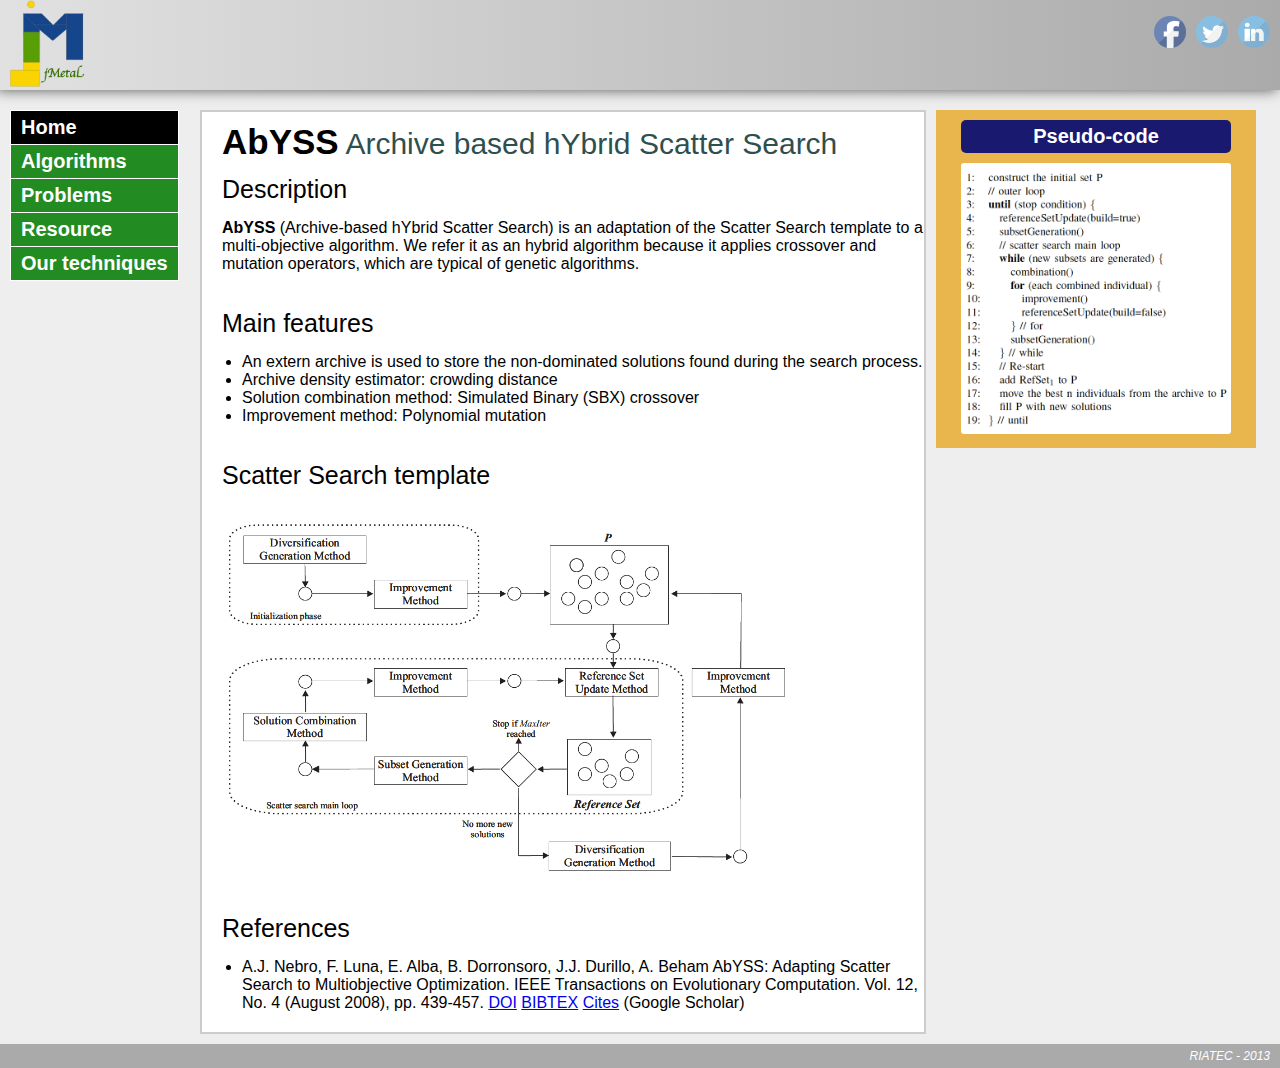
==== abyss.html @ fe82a610 "Rename files for abyss page" ====
<!DOCTYPE html>
<html lang="en">
	<head>
		<meta charset="utf-8">

		<!-- Always force latest IE rendering engine (even in intranet) & Chrome Frame
		Remove this if you use the .htaccess -->
		<meta http-equiv="X-UA-Compatible" content="IE=edge,chrome=1">

		<title>nav</title>
		<meta name="description" content="">
		<meta name="author" content="Ruben Carreño Villalba">

		<link rel="stylesheet" type="text/css" href="css/nav.css" />
		
	</head>

	<body>
		<header id="main-header">
			<img src="img/jMetalLogo_trans.png" alt="jMetal" class="logo">
			<ul>
				<li><a><img src="img/fb.png" alt="Facebok"></a></li>
				<li><a><img src="img/twitter.png" alt="Facebok"></a></li>
				<li><a><img src="img/linkedin.png" alt="Facebok"></a></li>
			</ul>
		</header>
		<article>
			<nav>
				<ul id="level0">
					<li class="item-level0 item-first item-selected">Home</li>
					<li class="item-level0">Algorithms</li>
					<li class="item-level0">Problems</li>
					<li class="item-level0">Resource</li>
					<li class="item-level0">
						<span>Our techniques</span>
						<ul class="level1">
							<li class="item-level1 item-first">SMPSO</li>
							<li class="item-level1">ABYSS</li>
							<li class="item-level1">MOCELL</li>
							<li class="item-level1">MOCHC</li>
						</ul>
					</li>
				</ul>
			</nav>
			<section id="principal-section">
				<header>
					<h1 id="h1-principal"><span class="span-abyss">AbYSS</span>  Archive based hYbrid Scatter Search</h1>
				</header>
				<section>
					<h1 class="h1-content">Description</h1>
			    	<p class="p-content">
						<b>AbYSS</b>  (Archive-based hYbrid Scatter Search) is an adaptation of the Scatter Search template to a multi-objective
						algorithm. We refer it as an hybrid algorithm because it applies crossover and mutation operators, which are typical of genetic algorithms.
					</p>
						
					<h1 class="h1-content">Main features</h1>
					<ul class="ul-content">
						<li>
							An extern archive is used to store the non-dominated solutions found during the search process.
						</li>
						<li>
							Archive density estimator: crowding distance
						</li>
						<li>
							Solution combination method: Simulated Binary (SBX) crossover 
						</li>
						<li>
							Improvement method: Polynomial mutation
						</li>
					</ul>
					
					<h1 class="h1-content">Scatter Search template</h1>
					<img id="img-scatter" src="img/scatterSearchTemplate.png">
					
					<h1 class="h1-content">References</h1>
					<ul class="ul-content">
						<li>
							A.J. Nebro, F. Luna, E. Alba, B. Dorronsoro, J.J. Durillo, A. Beham AbYSS: Adapting Scatter Search to Multiobjective Optimization. 
							IEEE Transactions on Evolutionary Computation. Vol. 12, No. 4 (August 2008), pp. 439-457. <a href="http://dx.doi.org/10.1109/TEVC.2007.913109">DOI</a>
							<a href="references/NLA08.bib">BIBTEX</a>						
							<a href="http://scholar.google.es/citations?view_op=view_citation&hl=es&user=8lF5lBcAAAAJ&citation_for_view=8lF5lBcAAAAJ:d1gkVwhDpl0C">Cites</a> (Google Scholar)
	
						</li>
					</ul>
				
				</section>
			</section>
			<aside>
				<h2>Pseudo-code</h2>
				<img src="img/abyss_code.png">
			</aside>
		</article>
		<footer>
			<span>RIATEC - 2013</span>
		</footer>
	</body>
</html>
---- css/nav.css ----
body{
	margin:0;
	padding:0;
	background-color:#eee;
	font-family: 'Lucida Grande',Arial,Helvetica,sans-serif;
}

/* Main header */

header#main-header{
	float:left;
	width:100%;
	height:90px;	
	position:fixed;
	box-shadow:-3px 0 13px #555;
	/* Safari 4-5, Chrome 1-9 */
	background: -webkit-gradient(linear, left top, right top, from(#e1e1e1), to(#aaa));
	/* Safari 5.1, Chrome 10+ */
	background: -webkit-linear-gradient(left, #e1e1e1, #aaa);
	/* Firefox 3.6+ */
	background: -moz-linear-gradient(left, #e1e1e1, #aaa);
	/* IE 10 */
	background: -ms-linear-gradient(left, #e1e1e1, #aaa);
	/* Opera 11.10+ */
	background: -o-linear-gradient(left, #e1e1e1, #aaa);
}

#main-header img.logo{
	width:75px;
	margin-left:10px;
}

#main-header ul{
	float:right;
	list-style:none;
}

#main-header ul li{
	float:left;
	margin-right:10px;
}

/* Nav */

nav{
	float:left;
	min-width:150px;
	position:fixed;
	margin-left:10px;
}

nav #level0{
	padding:0;
	margin:0;
	width:100%;
	list-style:none;
}

.item-level0, .item-level1{
	padding:5px 10px;
	text-align:left;
	background-color:#228B22;
	color:white;
	font-size:20px;
	font-weight:bold;
	border-bottom:1px solid white;
	border-right:1px solid white;
	border-left:1px solid white;
}

.item-first{
	border-top:1px solid white;
}

.item-selected{
	background-color:black;
}

nav .item-selected:hover{
	background-color:black;
}

.item-level0:hover, .item-level1:hover{
	background-color:#006400;
	cursor:pointer;
}

.level1{
	display:none;
	position:absolute;
	margin-top:-29px;
	margin-left:169px;
	list-style:none;
	padding:0;
}

.item-level0:hover .level1{
	display:block;
}

.level1 .item-first{
	border-left:1px solid #DCDDD8;
}

/* Article */

article{
	float:left;
	width:100%;
	margin-top:110px;
	margin-bottom:10px;
}

article h1{
	margin:0;
	padding:0;
	float:left;
	width:100%;
}

/* Aside */

aside{
	float:left;
	width:320px;
	margin-left:10px;
	background-color:#E9B64D;
}

aside h2{
	float:left;
	margin:10px 0 10px 25px;
	padding:5px 0;
	width:270px;
	text-align:center;
	background-color:#191970;
	color:white;
	font-size:20px;
	font-weight:bold;
	border-radius:5px;
}

aside img{
	width:270px;
	margin-bottom:10px;
	margin-left:25px;
	border-radius:3px;
}

/* Principal section */

#principal-section{
	float:left;
	margin-left:200px;
	border:2px solid #ccc;
	width:722px;
	background-color:white;
}

#principal-section h1#h1-principal{
	color:#2F4F4F;
	font-size: 30px;
    font-weight: normal;
    margin-top: 10px;
    padding: 5px 0 0 20px;
    line-height:30px;
}

#principal-section .span-abyss{
	font-size: 35px;
	line-height: 30px;
	font-weight: bold;
	color: black;
	margin-bottom: 0;
}

#principal-section .h1-content{
	padding: 15px 0px 15px 20px;
	font-size: 25px;
	line-height: 30px;
	font-weight: normal;
	color: black;
	margin-bottom: 0;
}

#principal-section .p-content{
	padding-left:20px;
	margin-top:15px;
	margin-bottom:20px;
}

#principal-section .ul-content{
	float:left;
	margin:0 0 20px 0;
}

#principal-section #img-scatter{
	width:600px;
}

/* Footer */
footer{
	float:left;
	width:100%;
	color:white;
	text-align:right;
	font-size:12px;
	font-style: italic;
	background-color:#aaa;
	padding-top:5px;
	padding-bottom:5px;
}

footer span{
	margin-right:10px;
}
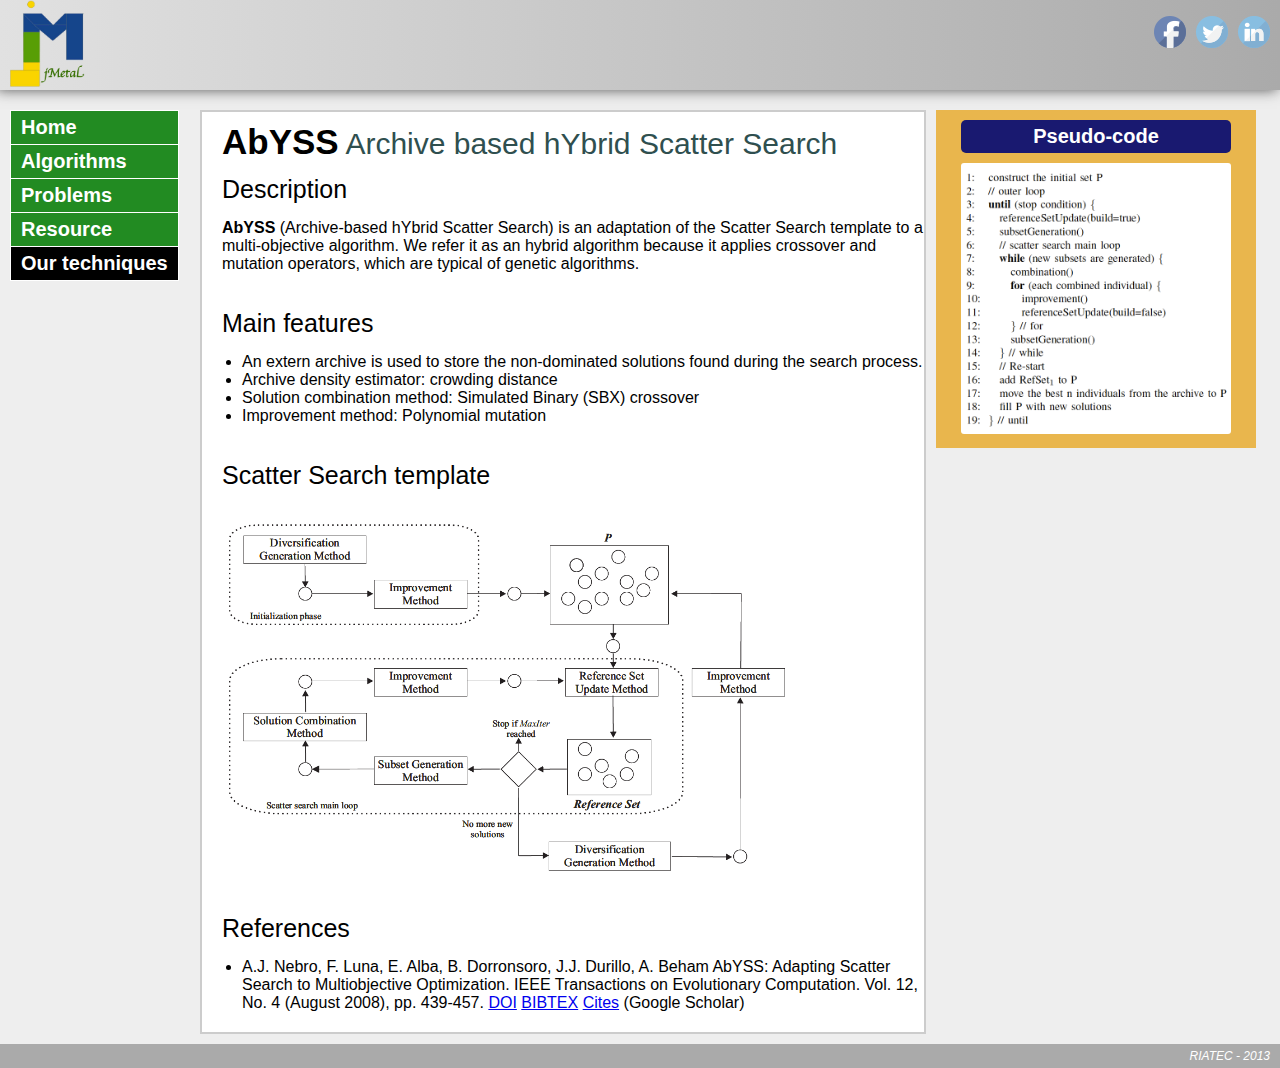
==== commit 84c61a74: "divide styles" ====
--- a/abyss.html
+++ b/abyss.html
@@ -10,8 +10,9 @@
 		<title>nav</title>
 		<meta name="description" content="">
 		<meta name="author" content="Ruben Carreño Villalba">
-
-		<link rel="stylesheet" type="text/css" href="css/nav.css" />
+		
+		<link rel="stylesheet" type="text/css" href="css/general.css" />
+		<link rel="stylesheet" type="text/css" href="css/abyss.css" />
 		
 	</head>
 
@@ -27,15 +28,15 @@
 		<article>
 			<nav>
 				<ul id="level0">
-					<li class="item-level0 item-first item-selected">Home</li>
+					<li class="item-level0 item-first"><a href="index.html">Home</a></li>
 					<li class="item-level0">Algorithms</li>
 					<li class="item-level0">Problems</li>
 					<li class="item-level0">Resource</li>
-					<li class="item-level0">
+					<li class="item-level0 item-selected">
 						<span>Our techniques</span>
 						<ul class="level1">
 							<li class="item-level1 item-first">SMPSO</li>
-							<li class="item-level1">ABYSS</li>
+							<li class="item-level1 item-selected">ABYSS</li>
 							<li class="item-level1">MOCELL</li>
 							<li class="item-level1">MOCHC</li>
 						</ul>
@@ -44,7 +45,7 @@
 			</nav>
 			<section id="principal-section">
 				<header>
-					<h1 id="h1-principal"><span class="span-abyss">AbYSS</span>  Archive based hYbrid Scatter Search</h1>
+					<h1 id="h1-principal"><span class="span-jmetal">AbYSS</span>  Archive based hYbrid Scatter Search</h1>
 				</header>
 				<section>
 					<h1 class="h1-content">Description</h1>
--- a/css/general.css
+++ b/css/general.css
@@ -0,0 +1,188 @@
+body{
+	margin:0;
+	padding:0;
+	background-color:#eee;
+	font-family: 'Lucida Grande',Arial,Helvetica,sans-serif;
+}
+
+/* Main header */
+
+header#main-header{
+	float:left;
+	width:100%;
+	height:90px;	
+	position:fixed;
+	box-shadow:-3px 0 13px #555;
+	/* Safari 4-5, Chrome 1-9 */
+	background: -webkit-gradient(linear, left top, right top, from(#e1e1e1), to(#aaa));
+	/* Safari 5.1, Chrome 10+ */
+	background: -webkit-linear-gradient(left, #e1e1e1, #aaa);
+	/* Firefox 3.6+ */
+	background: -moz-linear-gradient(left, #e1e1e1, #aaa);
+	/* IE 10 */
+	background: -ms-linear-gradient(left, #e1e1e1, #aaa);
+	/* Opera 11.10+ */
+	background: -o-linear-gradient(left, #e1e1e1, #aaa);
+}
+
+#main-header img.logo{
+	width:75px;
+	margin-left:10px;
+}
+
+#main-header ul{
+	float:right;
+	list-style:none;
+}
+
+#main-header ul li{
+	float:left;
+	margin-right:10px;
+}
+
+/* Nav */
+
+nav{
+	float:left;
+	min-width:150px;
+	position:fixed;
+	margin-left:10px;
+}
+
+nav #level0{
+	padding:0;
+	margin:0;
+	width:100%;
+	list-style:none;
+}
+
+nav a{
+	text-decoration:none;
+	color:white;
+}
+
+.item-level0, .item-level1{
+	padding:5px 10px;
+	text-align:left;
+	background-color:#228B22;
+	color:white;
+	font-size:20px;
+	font-weight:bold;
+	border-bottom:1px solid white;
+	border-right:1px solid white;
+	border-left:1px solid white;
+}
+
+.item-first{
+	border-top:1px solid white;
+}
+
+.item-selected{
+	background-color:black;
+}
+
+nav .item-selected:hover{
+	background-color:black;
+}
+
+.item-level0:hover, .item-level1:hover{
+	background-color:#006400;
+	cursor:pointer;
+}
+
+.level1{
+	display:none;
+	position:absolute;
+	margin-top:-29px;
+	margin-left:169px;
+	list-style:none;
+	padding:0;
+}
+
+.item-level0:hover .level1{
+	display:block;
+}
+
+.level1 .item-first{
+	border-left:1px solid #DCDDD8;
+}
+
+/* Article */
+
+article{
+	float:left;
+	width:100%;
+	margin-top:110px;
+	margin-bottom:10px;
+}
+
+article h1{
+	margin:0;
+	padding:0;
+	float:left;
+	width:100%;
+}
+
+/* Principal section */
+
+#principal-section{
+	float:left;
+	margin-left:200px;
+	border:2px solid #ccc;
+	width:722px;
+	background-color:white;
+}
+
+#principal-section .span-jmetal{
+	font-size: 35px;
+	line-height: 30px;
+	font-weight: bold;
+	color: black;
+	margin-bottom: 0;
+}
+
+#principal-section h1#h1-principal{
+	color:#2F4F4F;
+	font-size: 30px;
+    font-weight: normal;
+    margin-top: 10px;
+    padding: 5px 0 0 20px;
+    line-height:30px;
+}
+
+#principal-section .h1-content{
+	padding: 15px 0px 15px 20px;
+	font-size: 25px;
+	line-height: 30px;
+	font-weight: normal;
+	color: black;
+	margin-bottom: 0;
+}
+
+#principal-section .p-content{
+	padding-left:20px;
+	margin-top:15px;
+	margin-bottom:20px;
+}
+
+#principal-section .ul-content{
+	float:left;
+	margin:0 0 20px 0;
+}
+
+/* Footer */
+footer{
+	float:left;
+	width:100%;
+	color:white;
+	text-align:right;
+	font-size:12px;
+	font-style: italic;
+	background-color:#aaa;
+	padding-top:5px;
+	padding-bottom:5px;
+}
+
+footer span{
+	margin-right:10px;
+}
--- a/css/abyss.css
+++ b/css/abyss.css
@@ -0,0 +1,34 @@
+/* Aside */
+
+aside{
+	float:left;
+	width:320px;
+	margin-left:10px;
+	background-color:#E9B64D;
+}
+
+aside h2{
+	float:left;
+	margin:10px 0 10px 25px;
+	padding:5px 0;
+	width:270px;
+	text-align:center;
+	background-color:#191970;
+	color:white;
+	font-size:20px;
+	font-weight:bold;
+	border-radius:5px;
+}
+
+aside img{
+	width:270px;
+	margin-bottom:10px;
+	margin-left:25px;
+	border-radius:3px;
+}
+
+/* Principal section */
+
+#principal-section #img-scatter{
+	width:600px;
+}